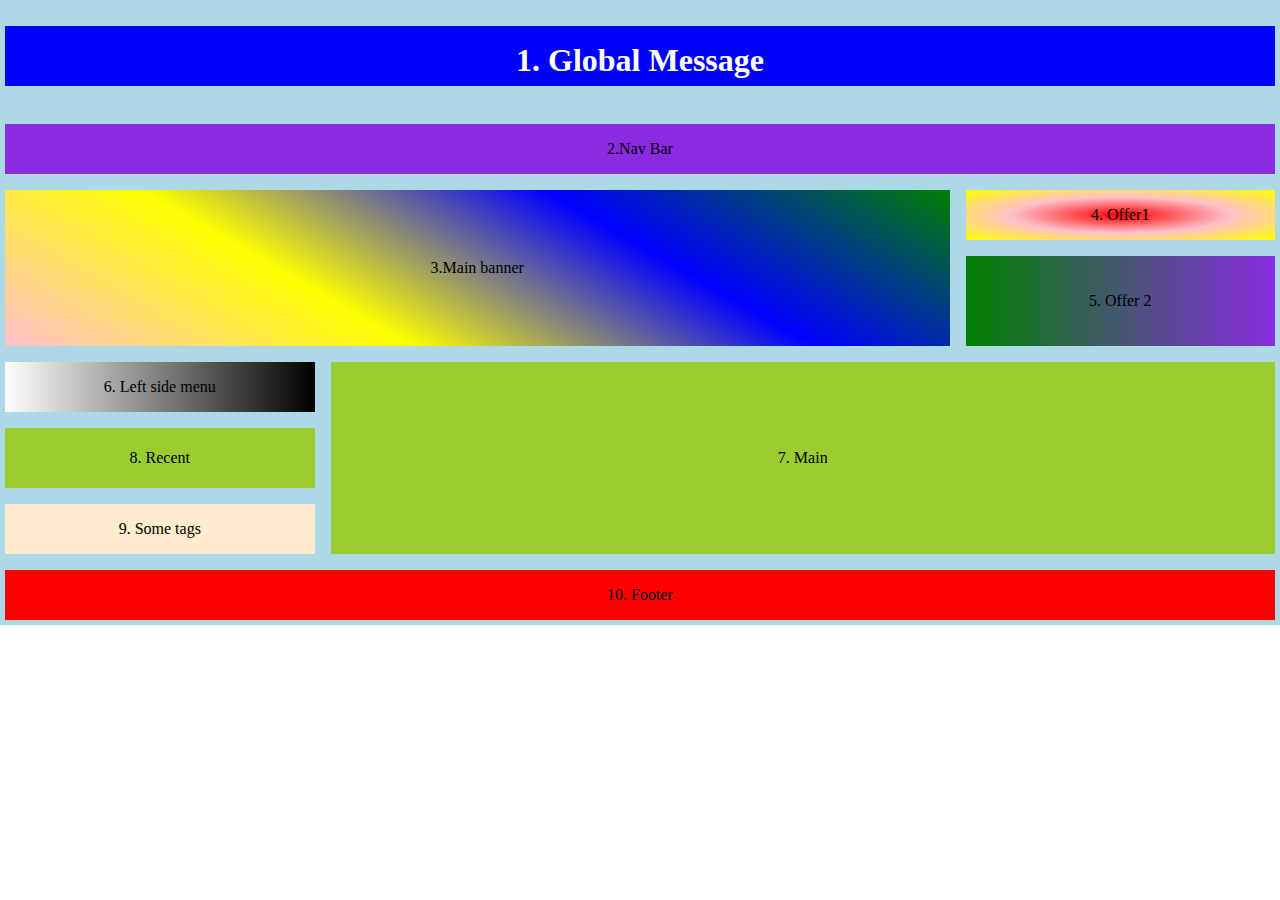
==== index.html @ 3d9b1064 "initial commit" ====
<!DOCTYPE html>
<html lang="en">
  <head>
    <meta charset="UTF-8" />
    <meta http-equiv="X-UA-Compatible" content="IE=edge" />
    <meta name="viewport" content="width=device-width, initial-scale=1.0" />
    <title>Ecommerce Template</title>
    <link rel="stylesheet" href="./style.css" />
  </head>
  <body>
    <div class="wrapper">
      <h1>1. Global Message</h1>
      <header>2.Nav Bar</header>
      <div class="banner">3.Main banner</div>
      <div class="off1">4. Offer1</div>
      <div class="off2">5. Offer 2</div>
      <div class="side-menu">6. Left side menu</div>
      <div class="main">7. Main</div>
      <div class="recent">8. Recent</div>
      <div class="tags">9. Some tags</div>
      <div class="footer">10. Footer</div>
    </div>
  </body>
</html>
---- style.css ----
* {
  box-sizing: border-box;
}

body {
  margin: 0;
}

.wrapper {
  background-color: lightblue;
  padding: 5px;
  gap: 1rem;
  display: grid;
  grid-template-columns: 1fr 2fr 1fr;
  grid-template-areas:
    "h1 h1 h1"
    "navBar navBar navBar"
    " banner banner off1 "
    " banner banner off2"
    "side-menu main main"
    "recent main main"
    "tags main main"
    "footer footer footer";
}
.wrapper > * {
  display: grid;
  justify-content: center;
  align-items: center;
  padding: 1rem;
}

h1 {
  background-color: blue;
  color: white;
  height: 60px;
  grid-area: h1;
}

header {
  background-color: blueviolet;
  height: auto;
  grid-area: navBar;
}
.banner {
  background: linear-gradient(30deg, pink, yellow, blue, green);
  min-height: 10vh;
  grid-area: banner;
}

.off1 {
  background: radial-gradient(red, pink, yellow);
  height: auto;
  grid-area: off1;
}

.off2 {
  background: linear-gradient(to right, green, blueviolet);
  min-height: 10vh;
  grid-area: off2;
}
.side-menu {
  background: linear-gradient(to left, black, white);
  min-height: auto;
  grid-area: side-menu;
}

.main {
  grid-area: main;
  background: yellowgreen;
}
.recent {
  background-color: yellowgreen;
  height: 60px;
  grid-area: recent;
}

.tags {
  background-color: blanchedalmond;

  grid-area: tags;
}
.footer {
  grid-area: footer;
  background: red;
}

/* media QueryFor IPad and Tablets*/
@media (676px < width<= 1024px) {
  .wrapper {
    background-color: lightblue;
    padding: 5px;
    gap: 1rem;
    display: grid;
    grid-template-columns: 1fr 1fr;
    grid-template-areas:
      "h1 h1 "
      "navBar navBar "
      " banner banner  "
      "off1 off2 "
      "side-menu side-menu"
      "main main"
      " recent tags"
      "footer footer ";
  }
}
/* For Mobile Screen*/
@media screen and (max-width: 676px) {
  .wrapper {
    background-color: lightblue;
    padding: 5px;
    gap: 1rem;
    display: grid;
    grid-template-columns: 1fr;
    grid-template-areas:
      "h1"
      "navBar"
      "banner"
      "off1"
      "off2"
      "side-menu"
      "main"
      "recent"
      "tags"
      "footer";
  }
}
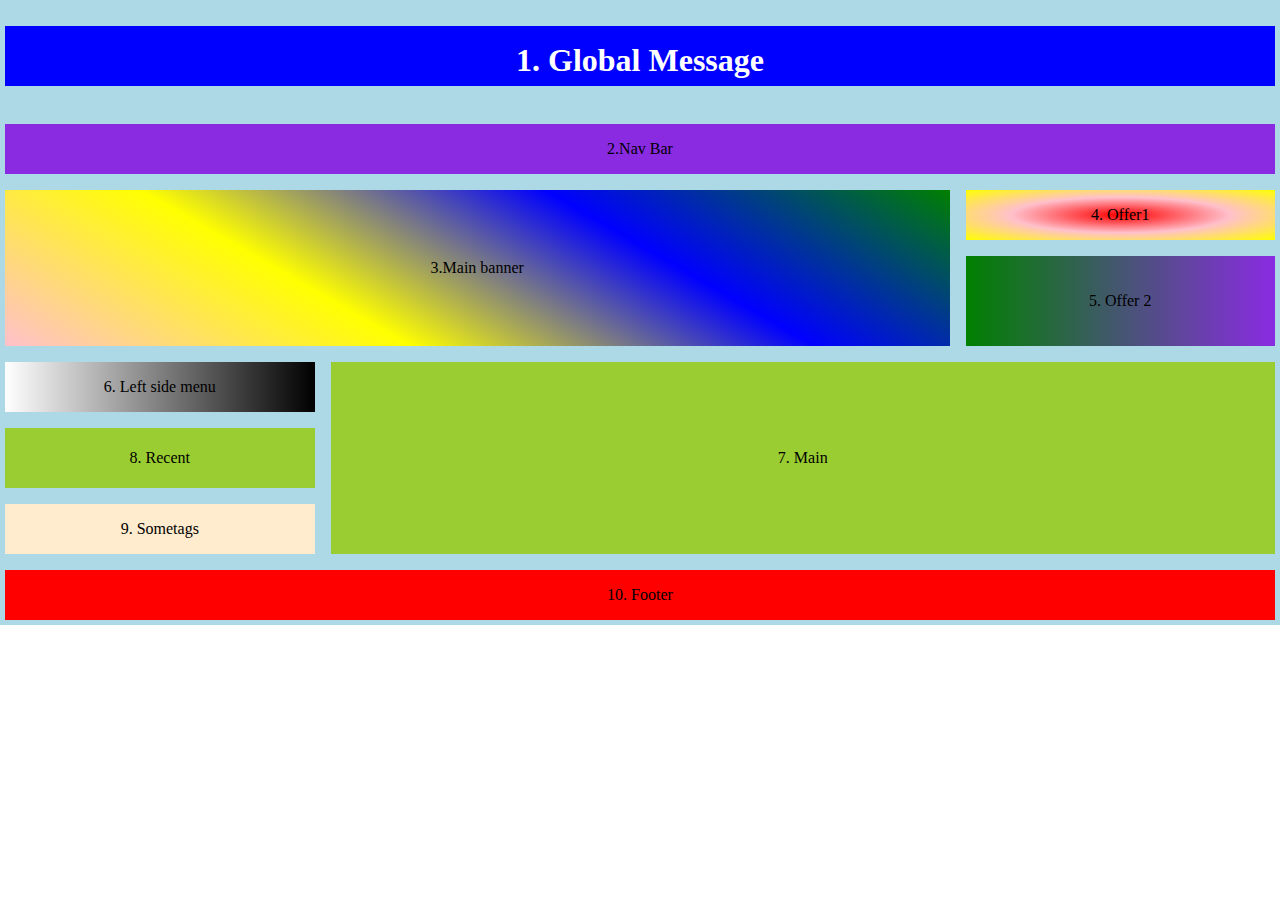
==== commit ba20d2b1: "new" ====
--- a/index.html
+++ b/index.html
@@ -17,7 +17,7 @@
       <div class="side-menu">6. Left side menu</div>
       <div class="main">7. Main</div>
       <div class="recent">8. Recent</div>
-      <div class="tags">9. Some tags</div>
+      <div class="tags">9. Sometags</div>
       <div class="footer">10. Footer</div>
     </div>
   </body>
--- a/style.css
+++ b/style.css
@@ -91,7 +91,7 @@
     padding: 5px;
     gap: 1rem;
     display: grid;
-    grid-template-columns: 1fr 1fr;
+    grid-template-columns: 2fr 1fr;
     grid-template-areas:
       "h1 h1 "
       "navBar navBar "
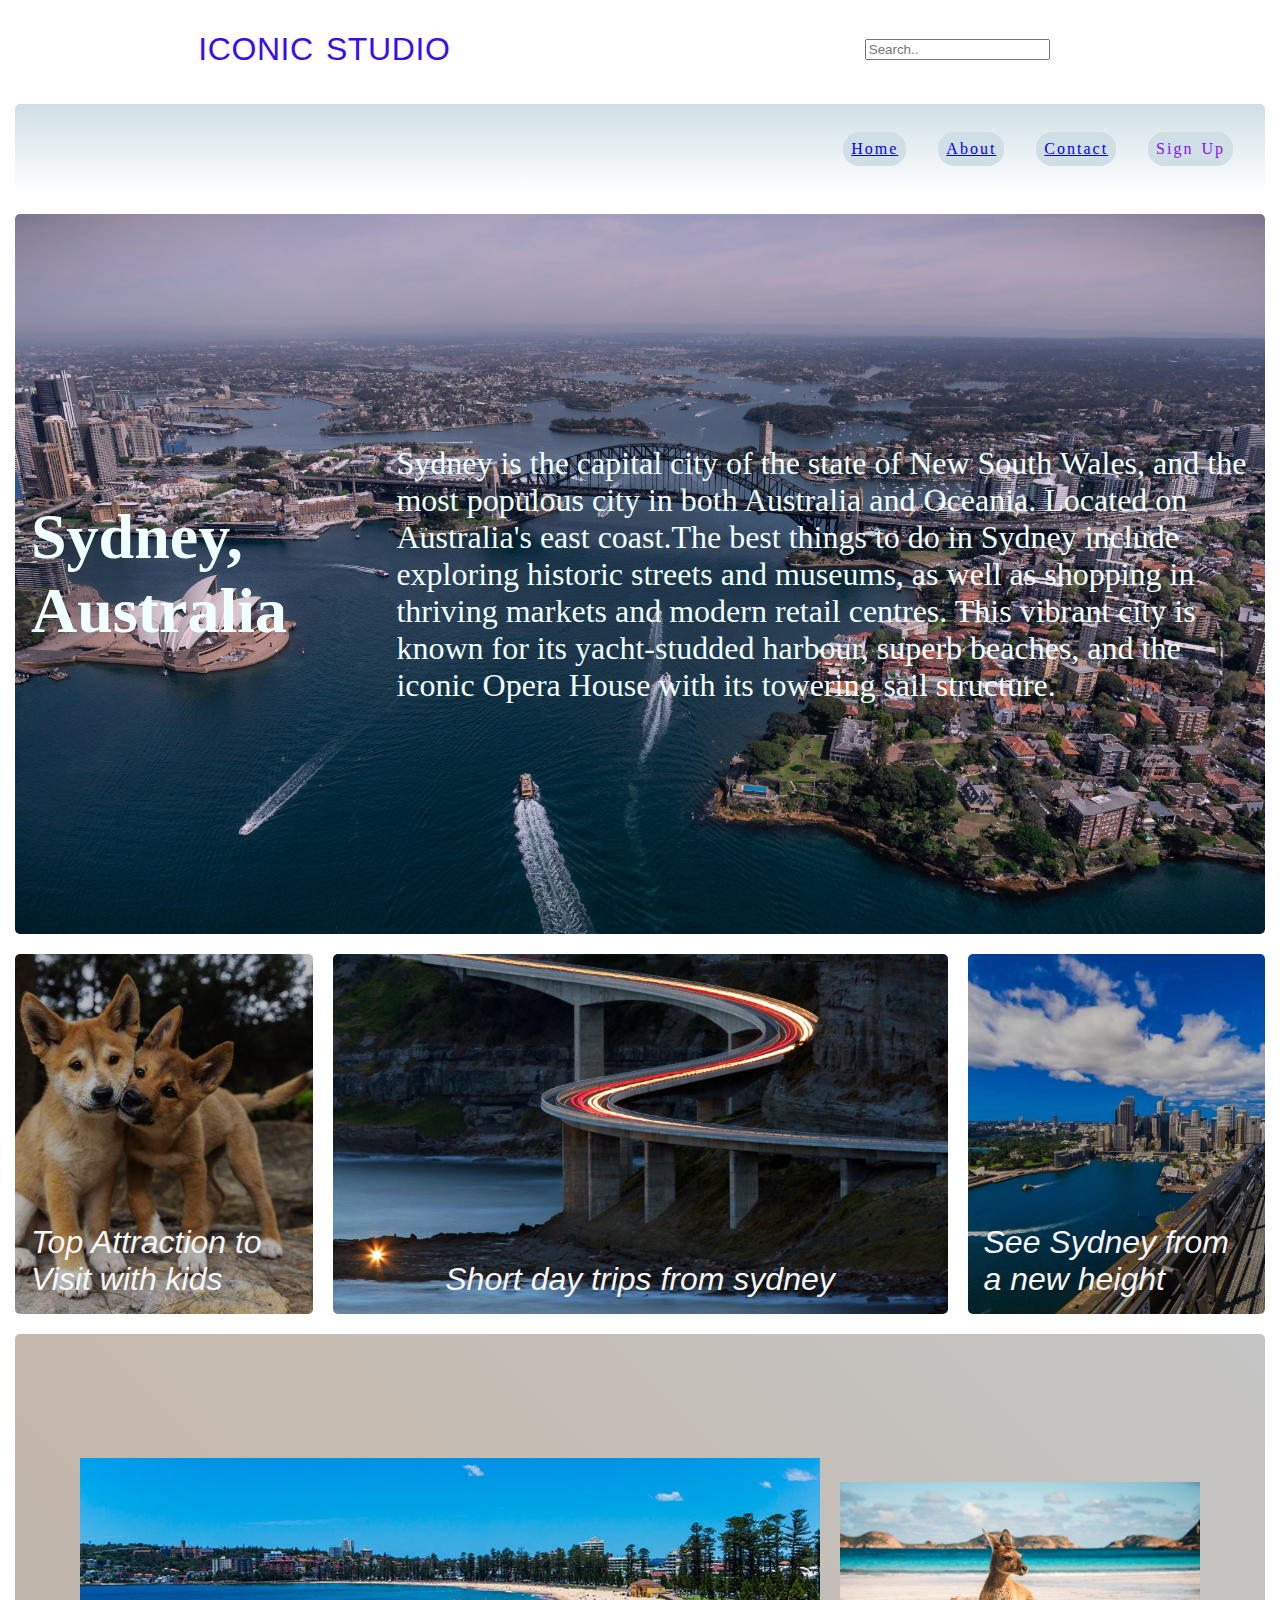
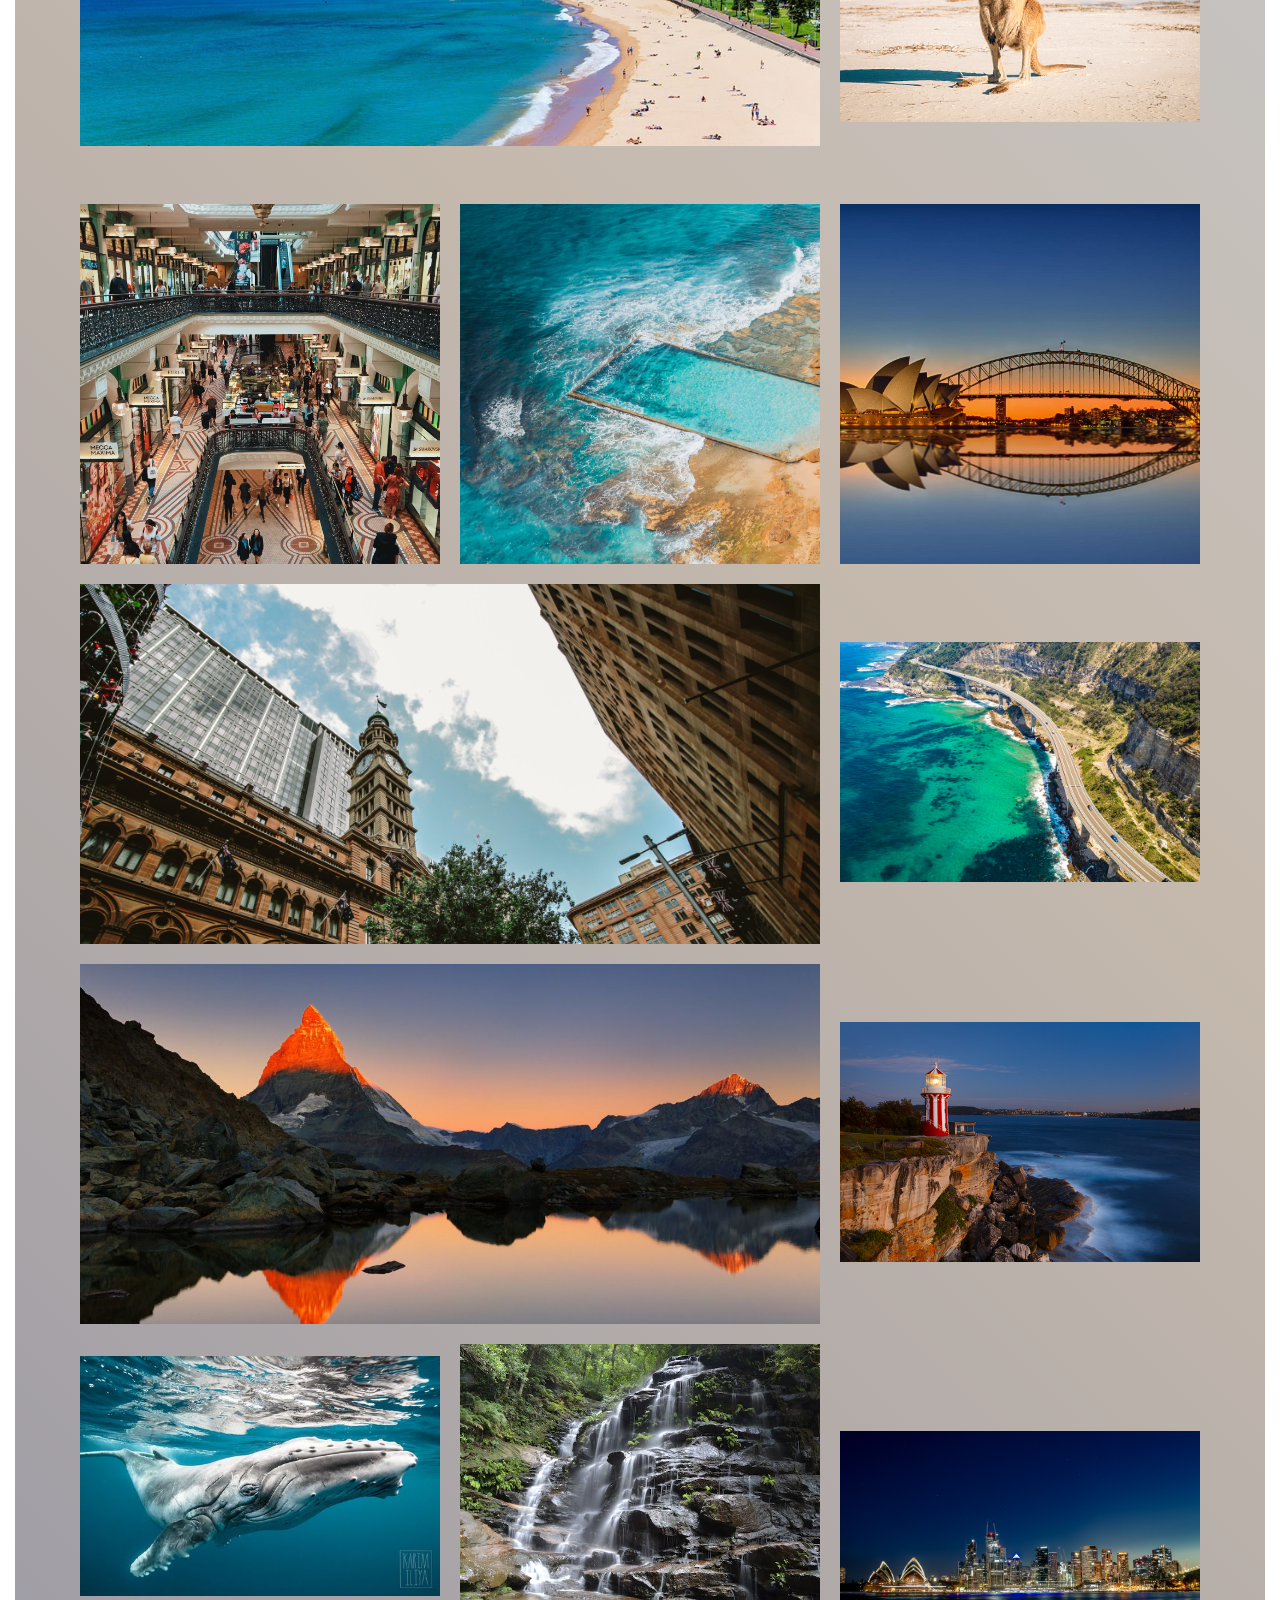
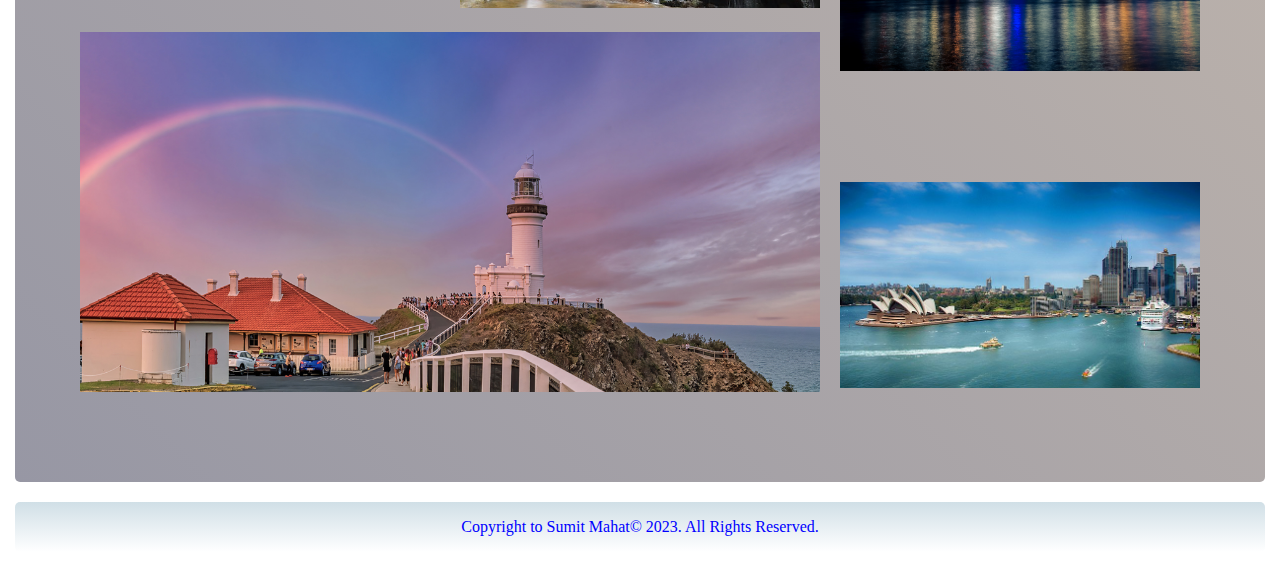
==== commit 236d5161: "second commit" ====
--- a/index.html
+++ b/index.html
@@ -4,21 +4,149 @@
     <meta charset="UTF-8" />
     <meta http-equiv="X-UA-Compatible" content="IE=edge" />
     <meta name="viewport" content="width=device-width, initial-scale=1.0" />
-    <title>Ecommerce Template</title>
+    <title>Iconic Studio</title>
+    <link
+      rel="stylesheet"
+      href="https://cdnjs.cloudflare.com/ajax/libs/font-awesome/6.4.0/css/all.min.css"
+      integrity="sha512-iecdLmaskl7CVkqkXNQ/ZH/XLlvWZOJyj7Yy7tcenmpD1ypASozpmT/E0iPtmFIB46ZmdtAc9eNBvH0H/ZpiBw=="
+      crossorigin="anonymous"
+      referrerpolicy="no-referrer"
+    />
     <link rel="stylesheet" href="./style.css" />
   </head>
   <body>
     <div class="wrapper">
-      <h1>1. Global Message</h1>
-      <header>2.Nav Bar</header>
-      <div class="banner">3.Main banner</div>
-      <div class="off1">4. Offer1</div>
-      <div class="off2">5. Offer 2</div>
-      <div class="side-menu">6. Left side menu</div>
-      <div class="main">7. Main</div>
-      <div class="recent">8. Recent</div>
-      <div class="tags">9. Sometags</div>
-      <div class="footer">10. Footer</div>
+      <div class="top">
+        <div class="iconic">ICONIC STUDIO</div>
+        <div class="button">
+          <a href="index.html" class="icon"
+            ><i class="fa-sharp fa-solid fa-house"></i
+          ></a>
+          <a href="https://www.instagram.com" class="icon" target="blank"
+            ><i class="fa-brands fa-instagram"></i
+          ></a>
+
+          <a href="https://www.tiktok.com" class="icon" target="blank"
+            ><i class="fa-brands fa-tiktok"></i
+          ></a>
+          <a href="https://www.google.com/maps" class="icon" target="blank"
+            ><i class="fa-sharp fa-solid fa-map"></i
+          ></a>
+          <input
+            type="text"
+            class="icon"
+            placeholder="Search.."
+            name="search2"
+          />
+          <a class="icon"><i class="fa-solid fa-magnifying-glass"></i></a>
+
+          <a class="icon"
+            ><i class="fa-sharp fa-solid fa-arrow-right-to-bracket"></i
+          ></a>
+        </div>
+      </div>
+      <div class="header">
+        <div class="button-1"><a href="index.html">Home</a></div>
+        <div class="button-2"><a href="about.html">About</a></div>
+        <div class="button-3"><a href="contact.html">Contact</a></div>
+        <div class="button-4">Sign Up</div>
+      </div>
+      <div class="banner">
+        <div class="item-1">
+          <h1>Sydney, Australia</h1>
+        </div>
+
+        <div class="item-2">
+          <p>
+            Sydney is the capital city of the state of New South Wales, and the
+            most populous city in both Australia and Oceania. Located on
+            Australia's east coast.The best things to do in Sydney include
+            exploring historic streets and museums, as well as shopping in
+            thriving markets and modern retail centres. This vibrant city is
+            known for its yacht-studded harbour, superb beaches, and the iconic
+            Opera House with its towering sail structure.
+          </p>
+        </div>
+      </div>
+      <div class="off1">Top Attraction to Visit with kids</div>
+      <div class="off2">Short day trips from sydney</div>
+      <div class="side-menu">See Sydney from a new height</div>
+      <div class="main">
+        <div class="box-1">
+          <a href="./gridImages/mountain.jpg" target="_blank">
+            <img src="gridImages/mountain.jpg"
+          /></a>
+        </div>
+        <div class="box-2">
+          <a href="./gridImages/background.jpg" target="_blank">
+            <img src="gridImages/background.jpg"
+          /></a>
+        </div>
+        <div class="box-3">
+          <a href="./gridImages/coggee.jpg" target="_blank">
+            <img src="gridImages/coggee.jpg"
+          /></a>
+        </div>
+        <div class="box-4">
+          <a href="./gridImages/manly.jpg" target="_blank">
+            <img src="gridImages/manly.jpg"
+          /></a>
+        </div>
+        <div class="box-5">
+          <a href="./gridImages/whale.jpg" target="_blank">
+            <img src="gridImages/whale.jpg"
+          /></a>
+        </div>
+        <div class="box-6">
+          <a href="./gridImages/kangaroo.jpg" target="_blank">
+            <img src="gridImages/kangaroo.jpg"
+          /></a>
+        </div>
+        <div class="box-7">
+          <a href="./gridImages/bluemountain.jpg" target="_blank">
+            <img src="gridImages/bluemountain.jpg"
+          /></a>
+        </div>
+        <div class="box-8">
+          <a href="./gridImages/lighthouse4.jpg" target="_blank">
+            <img src="gridImages/lighthouse4.jpg"
+          /></a>
+        </div>
+        <div class="box-9">
+          <a href="./gridImages/qvb.jpg" target="_blank">
+            <img src="gridImages/qvb.jpg"
+          /></a>
+        </div>
+        <div class="box-10">
+          <a href="./gridImages/sydney-harbour.jpg" target="_blank">
+            <img src="gridImages/sydney-harbour.jpg"
+          /></a>
+        </div>
+        <div class="box-11">
+          <a href="./gridImages/townhall.jpg" target="_blank">
+            <img src="gridImages/townhall.jpg"
+          /></a>
+        </div>
+        <div class="box-12">
+          <a href="./gridImages/byron.jpg" target="_blank">
+            <img src="gridImages/byron.jpg"
+          /></a>
+        </div>
+        <div class="box-13">
+          <a href="./gridImages/seacliff.jpg" target="_blank">
+            <img src="gridImages/seacliff.jpg"
+          /></a>
+        </div>
+        <div class="box-14">
+          <a href="./gridImages/sydney.jpg" target="_blank">
+            <img src="gridImages/sydney.jpg"
+          /></a>
+        </div>
+      </div>
+
+      <div class="footer">
+        Copyright to Sumit Mahat&copy; 2023. All Rights Reserved.
+      </div>
     </div>
   </body>
 </html>
--- a/style.css
+++ b/style.css
@@ -7,19 +7,17 @@
 }
 
 .wrapper {
-  background-color: lightblue;
+  position: relative;
+  height: auto;
   padding: 5px;
-  gap: 1rem;
   display: grid;
   grid-template-columns: 1fr 2fr 1fr;
   grid-template-areas:
     "h1 h1 h1"
     "navBar navBar navBar"
-    " banner banner off1 "
-    " banner banner off2"
-    "side-menu main main"
-    "recent main main"
-    "tags main main"
+    " banner banner banner"
+    "off1 off2 side-menu"
+    "main main main"
     "footer footer footer";
 }
 .wrapper > * {
@@ -27,65 +25,394 @@
   justify-content: center;
   align-items: center;
   padding: 1rem;
-}
-
-h1 {
-  background-color: blue;
+  margin: 10px;
+  border-radius: 5px;
+}
+
+.top {
+  display: flex;
+  justify-content: space-around;
+
+  color: rgb(58, 13, 237);
+  height: auto;
+
+  grid-area: h1;
+}
+
+.top > div {
+  font-family: Impact, Charcoal, sans-serif;
+  font-size: 2rem;
+  letter-spacing: 0.6px;
+  word-spacing: 2.6px;
+  font-weight: 400;
+  text-decoration: none;
+  font-style: normal;
+  font-variant: normal;
+  text-transform: uppercase;
+  display: flex;
+  align-items: center;
+  justify-content: center;
+}
+
+div.text:hover {
+  opacity: 0.8;
+}
+.icon {
+  color: rgb(52, 10, 236);
+
+  align-items: right;
+  margin-left: 1rem;
+}
+.button input [type="text"] {
+  border: 1px solid grey;
+  float: left;
+  width: 80%;
+}
+
+.header {
+  display: flex;
+  justify-content: center;
+  align-items: center;
+  background: linear-gradient(rgb(208, 223, 230), white);
+  color: rgb(136, 14, 250);
+  height: 10vh;
+  grid-area: navBar;
+  justify-content: right;
+  position: sticky;
+  top: 0px;
+  padding-right: 2rem;
+
+  font-family: Georgia, serif;
+  font-size: 16px;
+  letter-spacing: 2px;
+  word-spacing: 2px;
+
+  font-weight: normal;
+  text-decoration: none;
+  font-style: normal;
+  font-variant: normal;
+  text-transform: none;
+}
+
+.header > div {
+  background-color: rgb(208, 223, 230);
+  padding: 0.5rem;
+  border-radius: 16px;
+  align-items: center;
+  display: flex;
+  justify-content: space-between;
+  height: auto;
+  margin-left: 2rem;
+}
+
+.header > div:hover {
+  background-color: white;
+}
+.banner {
+  background-image: url("./images/sydney.jpg");
+  background-repeat: no-repeat;
+  background-attachment: inherit;
+  background-size: cover;
+  background-position: center;
+  display: grid;
+  grid-template-columns: 30% 70%;
+  align-items: center;
+  min-height: 80vh;
+  grid-area: banner;
+}
+
+.about {
+  background-image: url("./images/background2.jpg");
+  background-repeat: no-repeat;
+  background-attachment: inherit;
+  background-size: cover;
+  background-position: center;
+  display: grid;
+  grid-template-columns: 30% 70%;
+  align-items: center;
+  min-height: 80vh;
+  grid-area: banner;
+  padding: 5rem;
+}
+.about > * {
+  /*border-style: dashed;*/
+  height: auto;
+  margin: 1rem;
+  display: flex;
+  justify-content: flex-start;
+}
+.text-1 h1 {
   color: white;
-  height: 60px;
-  grid-area: h1;
-}
-
-header {
-  background-color: blueviolet;
+
+  font-family: "Times New Roman", Times, serif;
+  font-size: 5rem;
+  letter-spacing: 2px;
+  word-spacing: 2px;
+
+  font-weight: 400;
+  text-decoration: none;
+  font-style: italic;
+  font-variant: small-caps;
+  text-transform: none;
+}
+.text-2 p {
+  font-family: Verdana, Geneva, sans-serif;
+  font-size: 23px;
+  letter-spacing: 2px;
+  word-spacing: 2px;
+  color: #f6f6f6;
+  font-weight: 400;
+  text-decoration: none;
+  font-style: italic;
+  font-variant: small-caps;
+  text-transform: none;
+}
+.contact {
+  background: linear-gradient(rgb(10, 161, 231), rgb(15, 0, 0));
+  min-height: 80vh;
+  grid-area: banner;
+
+  display: grid;
+  grid-template-columns: 1fr 1fr 1fr;
+  grid-template-areas:
+    "c1 c1 c1"
+    "c2 c3 c4";
+  gap: 1rem;
+  justify-content: space-evenly;
+  align-items: center;
+  padding: 2rem;
+}
+
+.contact > * {
+  border-radius: 10px;
+  color: white;
+  width: 100%;
+  position: relative;
+  display: flex;
+  justify-content: center;
+  align-items: center;
+  display: flex;
+  justify-content: center;
+  align-items: center;
+
+  padding: 1rem;
+  flex-direction: column;
+}
+.info-2 {
+  font-size: 3rem;
+  border: #9797a4;
+  border-style: dashed;
+  border-radius: 50%;
+  padding: 2rem;
+  background-color: #6a93bd;
+  position: relative;
+  bottom: 5rem;
+}
+.content-1 {
+  grid-area: c1;
+
+  font-family: "Times New Roman", Times, serif;
+  font-size: 30px;
+  letter-spacing: 2px;
+  word-spacing: 2px;
+
+  font-weight: 400;
+  text-decoration: none;
+  font-style: normal;
+  font-variant: small-caps;
+  text-transform: none;
+}
+.content-2 {
+  background: linear-gradient(rgb(5, 102, 147), rgb(15, 0, 0));
+
+  grid-area: c2;
+
+  padding: 2rem;
+  gap: 1rem;
+}
+.content-3 {
+  background: linear-gradient(rgb(5, 102, 147), rgb(15, 0, 0));
+
+  grid-area: c3;
+  padding: 2rem;
+  gap: 1rem;
+}
+.content-4 {
+  background: linear-gradient(rgb(5, 102, 147), rgb(15, 0, 0));
+
+  grid-area: c4;
+  padding: 2rem;
+  gap: 1rem;
+}
+
+.banner > div {
+  font-size: 2rem;
+
+  font-weight: 200;
+  text-decoration: none;
+  font-style: normal;
+  font-variant: normal;
+  color: azure;
+  justify-content: center;
+  align-items: center;
+  /*border-style: dotted;*/
+  border-radius: 10px;
+}
+
+.off1 {
+  background-image: url(./images/dogs.jpg);
+  background-repeat: no-repeat;
+  background-position: center;
+  height: 40vh;
+  background-size: cover;
+  align-items: end;
+  grid-area: off1;
+  font-family: "Segoe UI", Tahoma, Geneva, Verdana, sans-serif;
+  font-size: 2rem;
+  font-style: oblique;
+  color: whitesmoke;
+  background-image: brightness(90%);
+}
+
+.off1:hover {
+  opacity: 0.7;
+  font-size: 2.1rem;
+  transform: scale(1.02);
+}
+
+.off2 {
+  background-image: url(./images/seacliff.jpg);
+  background-repeat: no-repeat;
+  background-position: center;
   height: auto;
-  grid-area: navBar;
-}
-.banner {
-  background: linear-gradient(30deg, pink, yellow, blue, green);
-  min-height: 10vh;
-  grid-area: banner;
-}
-
-.off1 {
-  background: radial-gradient(red, pink, yellow);
+  background-size: cover;
+  align-items: end;
+  grid-area: off1;
+  font-family: "Segoe UI", Tahoma, Geneva, Verdana, sans-serif;
+  font-size: 2rem;
+  font-style: oblique;
+  color: whitesmoke;
+  background-image: brightness(90%);
+  min-height: 40vh;
+  grid-area: off2;
+}
+
+.off2:hover {
+  font-size: 2.1rem;
+  opacity: 0.7;
+  transform: scale(1.02);
+}
+
+.side-menu {
+  background-image: url(./images/topview.jpg);
+  background-repeat: no-repeat;
+  background-position: center;
   height: auto;
+  background-size: cover;
+  align-items: end;
   grid-area: off1;
-}
-
-.off2 {
-  background: linear-gradient(to right, green, blueviolet);
+  font-family: "Segoe UI", Tahoma, Geneva, Verdana, sans-serif;
+  font-size: 2rem;
+  font-style: oblique;
+  color: whitesmoke;
+  background-image: brightness(90%);
   min-height: 10vh;
   grid-area: off2;
-}
-.side-menu {
-  background: linear-gradient(to left, black, white);
-  min-height: auto;
   grid-area: side-menu;
 }
 
+.side-menu:hover {
+  font-size: 2rem;
+  opacity: 0.7;
+  transform: scale(1.02);
+}
+
 .main {
+  padding: 5rem 15rem;
+  display: grid;
+  min-height: 50vh;
+
+  background: linear-gradient(45deg, #9797a4 0%, #c5b9ad 66%, #c5c5c5 100%);
   grid-area: main;
-  background: yellowgreen;
-}
-.recent {
-  background-color: yellowgreen;
-  height: 60px;
-  grid-area: recent;
-}
-
-.tags {
-  background-color: blanchedalmond;
-
-  grid-area: tags;
-}
+  grid-template-areas:
+    "b4 b4 b6 b6"
+    "b9 b3 b10 b10"
+    "b11 b11 b13 b13"
+    "b1 b1 b8 b8"
+    "b5 b7 b2 b2"
+    "b12 b12 b2 b2"
+    "b12 b12 b14 b14";
+}
+.main > div {
+  display: grid;
+  justify-content: center;
+  align-items: center;
+  margin: 10px;
+  min-width: 40vh;
+  max-height: 40vh;
+
+  overflow: hidden;
+}
+
+.main > div a img {
+  height: 100%;
+  width: 100%;
+  object-fit: cover;
+}
+
 .footer {
   grid-area: footer;
-  background: red;
+  background: linear-gradient(rgb(208, 223, 230), white);
+  color: blue;
+}
+
+.box-1 {
+  grid-area: b1;
+  height: 200vh;
+}
+.box-2 {
+  grid-area: b2;
+}
+.box-3 {
+  grid-area: b3;
+}
+.box-4 {
+  grid-area: b4;
+}
+.box-5 {
+  grid-area: b5;
+}
+.box-6 {
+  grid-area: b6;
+  height: 60vh;
+}
+.box-7 {
+  grid-area: b7;
+}
+.box-8 {
+  grid-area: b8;
+}
+.box-9 {
+  grid-area: b9;
+}
+.box-10 {
+  grid-area: b10;
+}
+.box-11 {
+  grid-area: b11;
+}
+.box-12 {
+  grid-area: b12;
+}
+.box-13 {
+  grid-area: b13;
+}
+.box-14 {
+  grid-area: b14;
 }
 
 /* media QueryFor IPad and Tablets*/
-@media (676px < width<= 1024px) {
+@media (576px < width<= 1024px) {
   .wrapper {
     background-color: lightblue;
     padding: 5px;
@@ -102,9 +429,36 @@
       " recent tags"
       "footer footer ";
   }
+
+  .main {
+    padding: 5rem 15rem;
+    display: grid;
+    min-height: 50vh;
+
+    background: linear-gradient(left to right rgb(208, 223, 230), white);
+    grid-area: main;
+    grid-template-areas:
+      "b4 b4 b6"
+      "b9 b3  b10"
+      "b11 b11  b13"
+      "b1 b1  b8"
+      "b5 b7  b2"
+      "b12 b12 b2"
+      "b12 b12  b14";
+  }
+  .main > div {
+    display: grid;
+    justify-content: center;
+    align-items: center;
+    margin: 10px;
+    min-width: 40vh;
+    max-height: 40vh;
+
+    overflow: hidden;
+  }
 }
 /* For Mobile Screen*/
-@media screen and (max-width: 676px) {
+@media screen and (max-width: 576px) {
   .wrapper {
     background-color: lightblue;
     padding: 5px;
@@ -123,4 +477,29 @@
       "tags"
       "footer";
   }
-}
+
+  .main {
+    padding: 5rem 15rem;
+    display: grid;
+    min-height: 50vh;
+
+    background: linear-gradient(left to right rgb(208, 223, 230), white);
+    grid-area: main;
+    grid-template-columns: 1fr;
+    grid-template-areas:
+      "b1"
+      "b2"
+      "b3"
+      "b4"
+      "b5"
+      "b6"
+      "b7"
+      "b8"
+      "b9"
+      "b10"
+      "b11"
+      "b12"
+      "b13"
+      "b14";
+  }
+}
